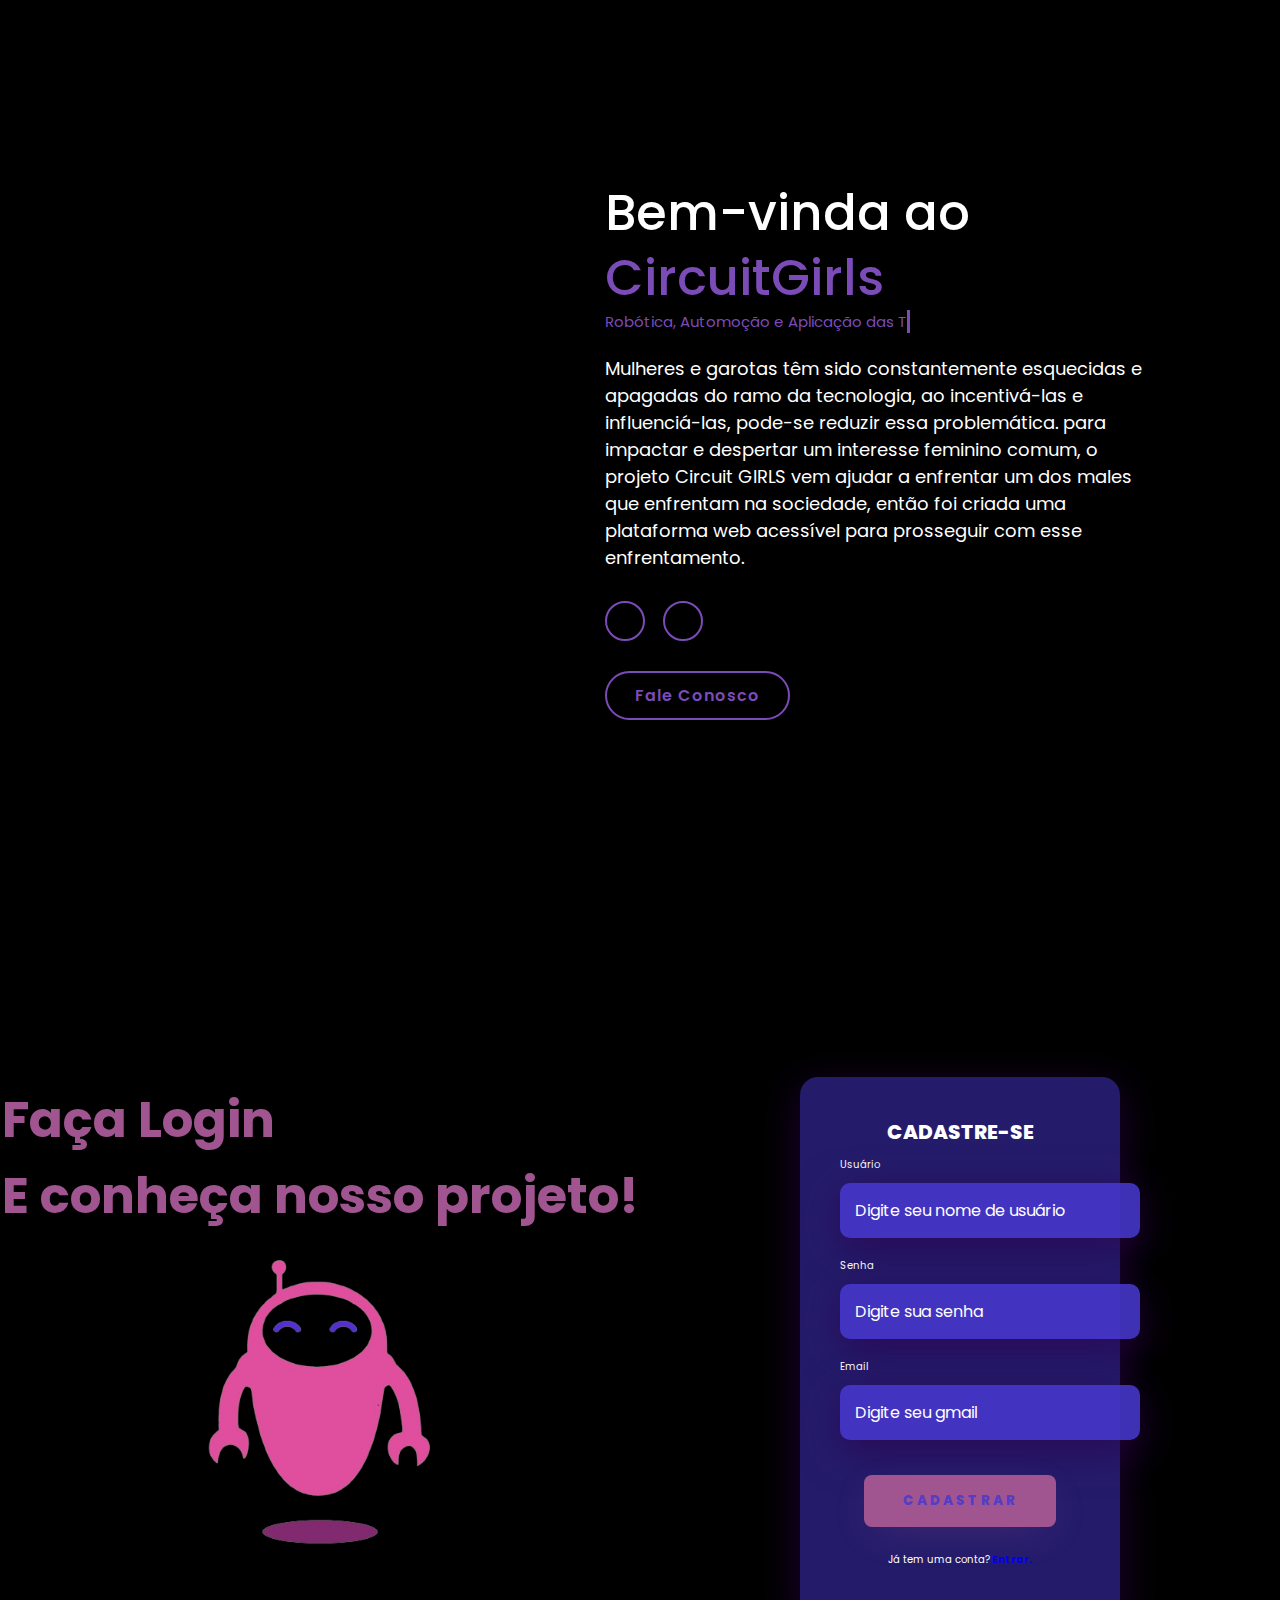
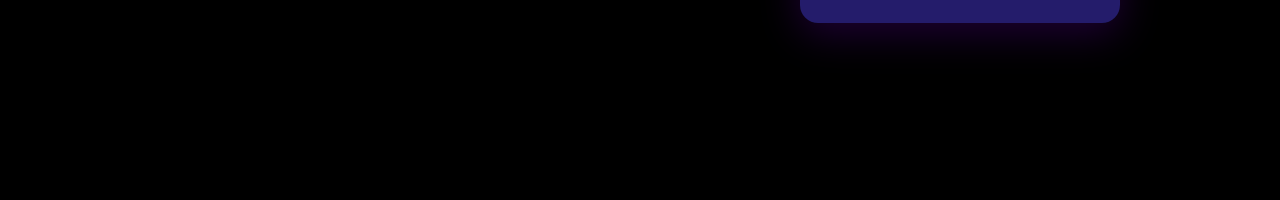
==== index.html @ b305b1cd "Update index.html" ====
<!DOCTYPE html>
<html lang="PT-BR">
<head>
    <meta charset="UTF-8">
    <meta name="viewport" content="width=device-width, initial-scale=1.0">
    <link rel="stylesheet" href="style.css">
    <link rel="stylesheet" href="https://cdnjs.cloudflare.com/ajax/libs/font-awesome/6.5.2/css/all.min.css" integrity="sha512-SnH5WK+bZxgPHs44uWIX+LLJAJ9/2PkPKZ5QiAj6Ta86w+fsb2TkcmfRyVX3pBnMFcV7oQPJkl9QevSCWr3W6A==" crossorigin="anonymous" referrerpolicy="no-referrer" />
    <title>Citcuit Girls</title>
    
</head>
<body> 
    <section class="home" id="home">
        <div class="home-img">
            <img url="Img/becazinha-removebg-preview.png" alt="">
        </div>
        <div class="home-content">
            <h1>Bem-vinda ao<span> CircuitGirls</span></h1>
            <div class="wrapper">
                <div class="typing-demo">Robótica, Automoção e Aplicação das TIC </div>
            </div>
            <p> Mulheres e garotas têm sido constantemente esquecidas e apagadas do ramo da tecnologia, ao incentivá-las e influenciá-las, pode-se reduzir essa problemática. para impactar e despertar um interesse feminino comum, o projeto Circuit GIRLS vem ajudar a enfrentar um dos males que enfrentam na sociedade, então foi criada uma plataforma web acessível para prosseguir com esse enfrentamento.</p>
        <div class="social-icon">
          <a href="https://www.instagram.com/circuit.girls/?igsh=ejNhbnExeWluZDBt"><i class="fa-brands fa-instagram"></i></a>
          <a href="https://github.com/CircuitGIRLS/circuitgirlssite.git"><i class="fa-brands fa-github"></i></a>
        </div>
        <a href="#" class="btn">Fale Conosco</a>
          </div>
    </section>
    <div class="main-login">
        <div class="left-login">
            <h1>Faça Login <br>E conheça nosso projeto!</h1>
            <img src="Img/becalindona-removebg-preview.png" class="left-img" alt="Beca">
        </div>
        <!--AREA DE CADASTRO-->
        <div id="signup-form" class="form-container active">
            <div class="right-login">
                <div class="card-login">
                    <h1>CADASTRE-SE</h1>
                    <div class="textfield">
                        <label for ="usuario">Usuário</label>
                        <input type="text" name="Usuario" id="Usuario" placeholder="Digite seu nome de usuário" required>
                    </div>
                    
                    <div class="textfield">
                        <label for ="senha">Senha</label>
                        <input type="password" name="Senha" id="Senha" placeholder="Digite sua senha" required>
                    </div>
                    <div class="textfield">
                        <label for ="gmail">Email</label>
                        <input type="email" name="Email" id="Email" placeholder="Digite seu gmail" required>
                    </div>
                    
                    <button href="inicio/inicio.html" type="text" class="btn-signup" onclick="cadastrar()">Cadastrar</button>
                </form>
                    <span>Já tem uma conta? <a href="#" onclick="toggleForm()"> <strong> Entrar.</strong></a></span>
                    <div id="cadastroMessage"></div>
                </div>
            </div>
        </div>
        <!--FIM AREA DE CADASTRO-->

        <!--AREA DE LOGIN-->
        <div id="login-form" class="form-container" style="display: none;">
            <div class="right-login">
                <div class="card-login">
                    <h1>ENTRAR</h1>
                    <div class="textfield">
                        <label for ="usuario">Usuário</label>
                        <input type="text" name="usuario"id="usuario" placeholder="Digite seu nome de usuário" required>
                    </div>
                    
                    <div class="textfield">
                        <label for ="senha">Senha</label>
                        <input type="password" name="senha" id="senha" placeholder="Digite sua senha" required>
                    </div>
                    </form>
                    <button href="Inicio/inicio.html"type="submit" class="btn-login" onclick="login()">Entrar</button>
                    <span>Não tem uma conta? <a href="#" onclick="toggleForm()"> <strong> Criar uma.</strong></a></span>
                    <div id="loginMessage"></div>
                </div>
            </div>
        </div>
        <!--FIM AREA DE LOGIN-->
    </div>
</body>
<script src="script.js"></script>
</html>
---- style.css ----
@import url('https://fonts.googleapis.com/css2?family=Poppins:wght@100;200;300;400;500;600&displau=swap');
* {
    margin: 0;
    padding: 0;
    box-sizing: border-box;
    text-decoration: none;
    border: none;
    outline: none;
    scroll-behavior: smooth;
    font-family: 'Poppins', sans-serif;
}
:root {
    --bg-color: #000000;
    --second-bg-color: #161616;
    --text-color: #fff;
    --main-color: #7b4bb7;
}
html {
    font-size:  62.5%;
    overflow-x: hidden;
}
body {
    background: var(--bg-color);
    font-family: "poppins", sans-serif;
    color: var(--text-color);
}
html::-webkit-scrollbar {
    width: 0.8rem;
}
html::-webkit-scrollbar-track {
    background: var(--bg-color);
}
html::-webkit-scrollbar-thumb {
    background: var(--main-color);
}

body {
    background-color: #000000;
    margin: 0;
    font-family: 'Noto Sans', sans-serif;
}

body *{
    box-sizing: border-box;
}

section {
    min-height: 100vh;
    padding: 5rem 9% 5rem;
}
.home {
    display: flex;
    justify-content: center;
    align-items: center;
    gap: 8rem;
    background: var(--bg-color);
}
.home .home-content h1{
    font-size: 5rem;
    font-weight: 500;
    line-height: 1.3;
}
.home .home-content h1 span{
    color: var(--main-color);
}
span {
    color: var(--text-color);
}
.home-content h3 {
    font-size: 4rem;
    margin-bottom: 1rem;
    font-weight: 700;
}
.home-img {
    border-radius: 50%;
}
.home-img img {
    position: relative;
    width: 32vw;
}
.home-img img:hover {
    transform: scale(1.01);
    filter: drop-shadow( 0 0 25px var(--main-color));
}
.home-content p {
    font-size:  1.8rem;
    font-weight: 400;
}
.social-icon a{
    display: inline-flex;
    justify-content: center;
    align-items: center;
    width: 4rem;
    height: 4rem;
    background: transparent;
    border: 0.2rem solid var(--main-color);
    font-size: 2rem;
    border-radius: 50%;
    color: var(--main-color);
    margin: 3rem 1.5rem 3rem 0;
    transition: 0.3s ease;
}
.social-icon a:hover {
    color: white;
    transform: scale(1.3)translateY(-5px);
    background: var(--main-color);
    box-shadow: 0 0 25px var(--main-color);
}
.btn {
    display: inline-block;
    padding: 1rem 2.8rem;
    background: var(--bg-color);
    border-radius: 4rem;
    font-size: 1.6rem;
    border: 2px solid var(--main-color);
    color: var(--main-color);
    letter-spacing: 0.1rem;
    font-weight: 600;
    transition: 0.3s ease;
    cursor: pointer;
}
.btn:hover {
    transform: scale(1.03);
    background-color: var(--main-color);
    color: var(--text-color);
    box-shadow: 0 0 25px var(--main-color);
}

.wrapper {
    height: 5vh;
  }

  .typing-demo {
    width: 33.9ch;
    animation: typing 2s steps(24), blink .5s step-end infinite alternate;
    white-space: nowrap;
    overflow: hidden;
    border-right: 3px solid;
    font-size: 1.5em;
    color: var(--main-color);
    position: relative;
  }
  
  @keyframes typing {
    from {
      width: 0
    }
  }
      
  @keyframes blink {
    50% {
      border-color: transparent
    }
  }
  
@media (max-width:1000px) {
    .home {
        gap: 4rem;
    }
}
@media (max-width:995px) {
    .home {
        flex-direction: column;
        margin: 5rem 4rem;
    }
    .home .home-content h3 {
        font-size: 2.5rem;
    }
    .home-content h1 {
        font-size: 5rem;
    }
    .home-img img {
        width: 70vw;
        margin-top: 4rem;
    }
}
.main-login{
    width: 100vw;
    height: 100vh;
    background: #000000;
    display: flex;
    justify-content: center;
    align-items: center;
}

.left-login{
    width: 50vw;
    height: 100vh;
    display: flex;
    flex-direction: column;
    justify-content: center;
    align-items: center;
}

.left-login > h1{
    font-size: 50px;
    color: #A05590;
}

.left-img{
    width: 30vw;
}

.right-login{
    width: 50vw;
    height: 100vh;
    display: flex;
    justify-content: center;
    align-items: center;
}

.card-login{
    width: 50%;
    display: flex;
    justify-content: center;
    align-items: center;
    flex-direction: column;
    padding: 40px 40px 45px;
    background: #29207bdd;
    border-radius: 18px;
    box-shadow: 0px 10px 40px #2c004db3;
}

.card-login > h1{
    color: #ffffff;
    font-weight: 800;
    margin: 0;

}

.textfield{
    width: 100%;
    display: flex;
    flex-direction: column;
    align-items: flex-start;
    justify-content: center;
    margin: 10px 10px ;
}

.textfield > input{
    width: 300px;
    border: none;
    border-radius: 10px;
    padding: 15px;
    background: #4839cedd;
    color: #ffffff;
    font-size: 12pt;
    box-shadow: 0px 10px 40px #2c004db3;
    outline: none;
    box-sizing: border-box;
}

.textfield > label{
    color: #ffffff;
    margin-bottom: 10px;

}

.textfield > input::placeholder{
    color: #ffffff;
}
.btn-signup {
    width: 80%;
    padding: 16px 0px;
    margin: 25px;
    border: none;
    border-radius: 8px;
    outline: none;
    text-transform: uppercase;
    font-weight: 800;
    letter-spacing: 3px;
    color: #4839cedd;
    background-color: #A05590;
    cursor: pointer;
    box-shadow: 0px 10px 40px -12px #a055904e;

}
.btn-login{
    width: 70%;
    padding: 16px 0px;
    margin: 25px;
    border: none;
    border-radius: 8px;
    outline: none;
    text-transform: uppercase;
    font-weight: 800;
    letter-spacing: 3px;
    color: #4839cedd;
    background-color: #A05590;
    cursor: pointer;
    box-shadow: 0px 10px 40px -12px #a055904e;

}

@media only screen and (max-width: 950px ){
    .card-login{
        width: 85%;
    }
}
    
@media only screen and (max-width: 600px){
    .main-login{ 
        flex-direction: column;
    }
    .left-login > h1{
        display: none;
    }
    
    .left-login{
        width: 100%;
        height: auto;
    }
    .right-login{
        width: 100%;
        height: auto;
    }

    .left-img{
        width: 50vh;
    }

    .card-login{
        width: 90%;

    }
}
#loginMessage, #cadastroMessage {
    margin-top: 10px;
    color: red;
}
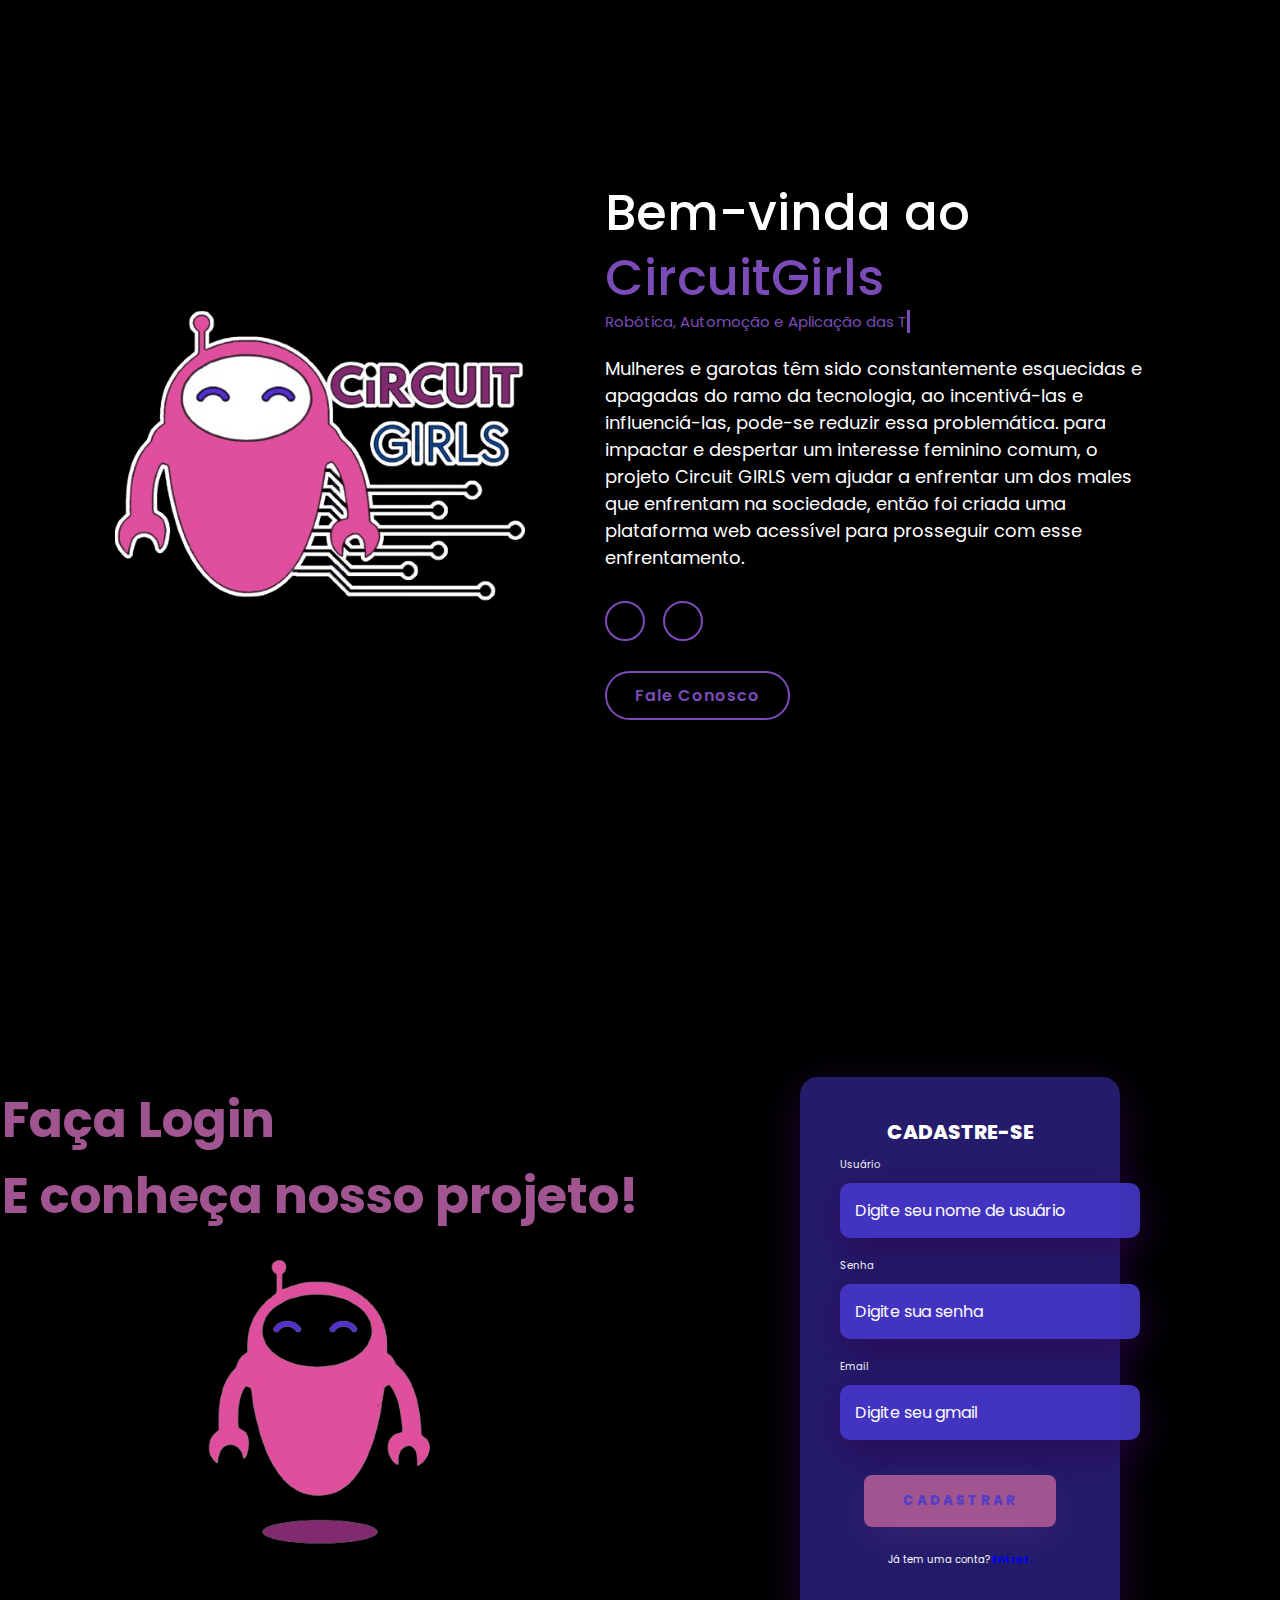
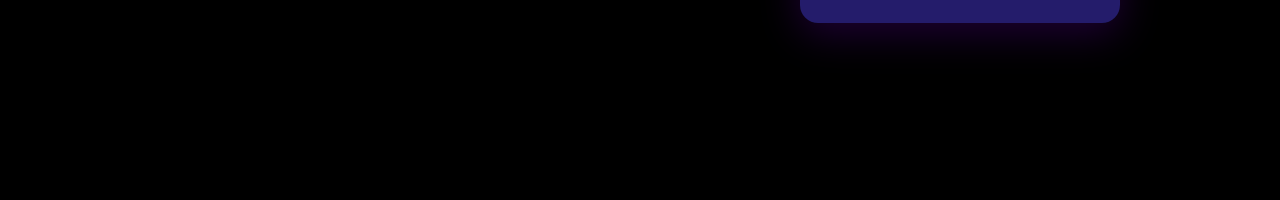
==== commit 1658d2e8: "Update index.html" ====
--- a/index.html
+++ b/index.html
@@ -11,7 +11,7 @@
 <body> 
     <section class="home" id="home">
         <div class="home-img">
-            <img url="Img/becazinha-removebg-preview.png" alt="">
+            <img src="Img/becazinha-removebg-preview.png" alt="">
         </div>
         <div class="home-content">
             <h1>Bem-vinda ao<span> CircuitGirls</span></h1>
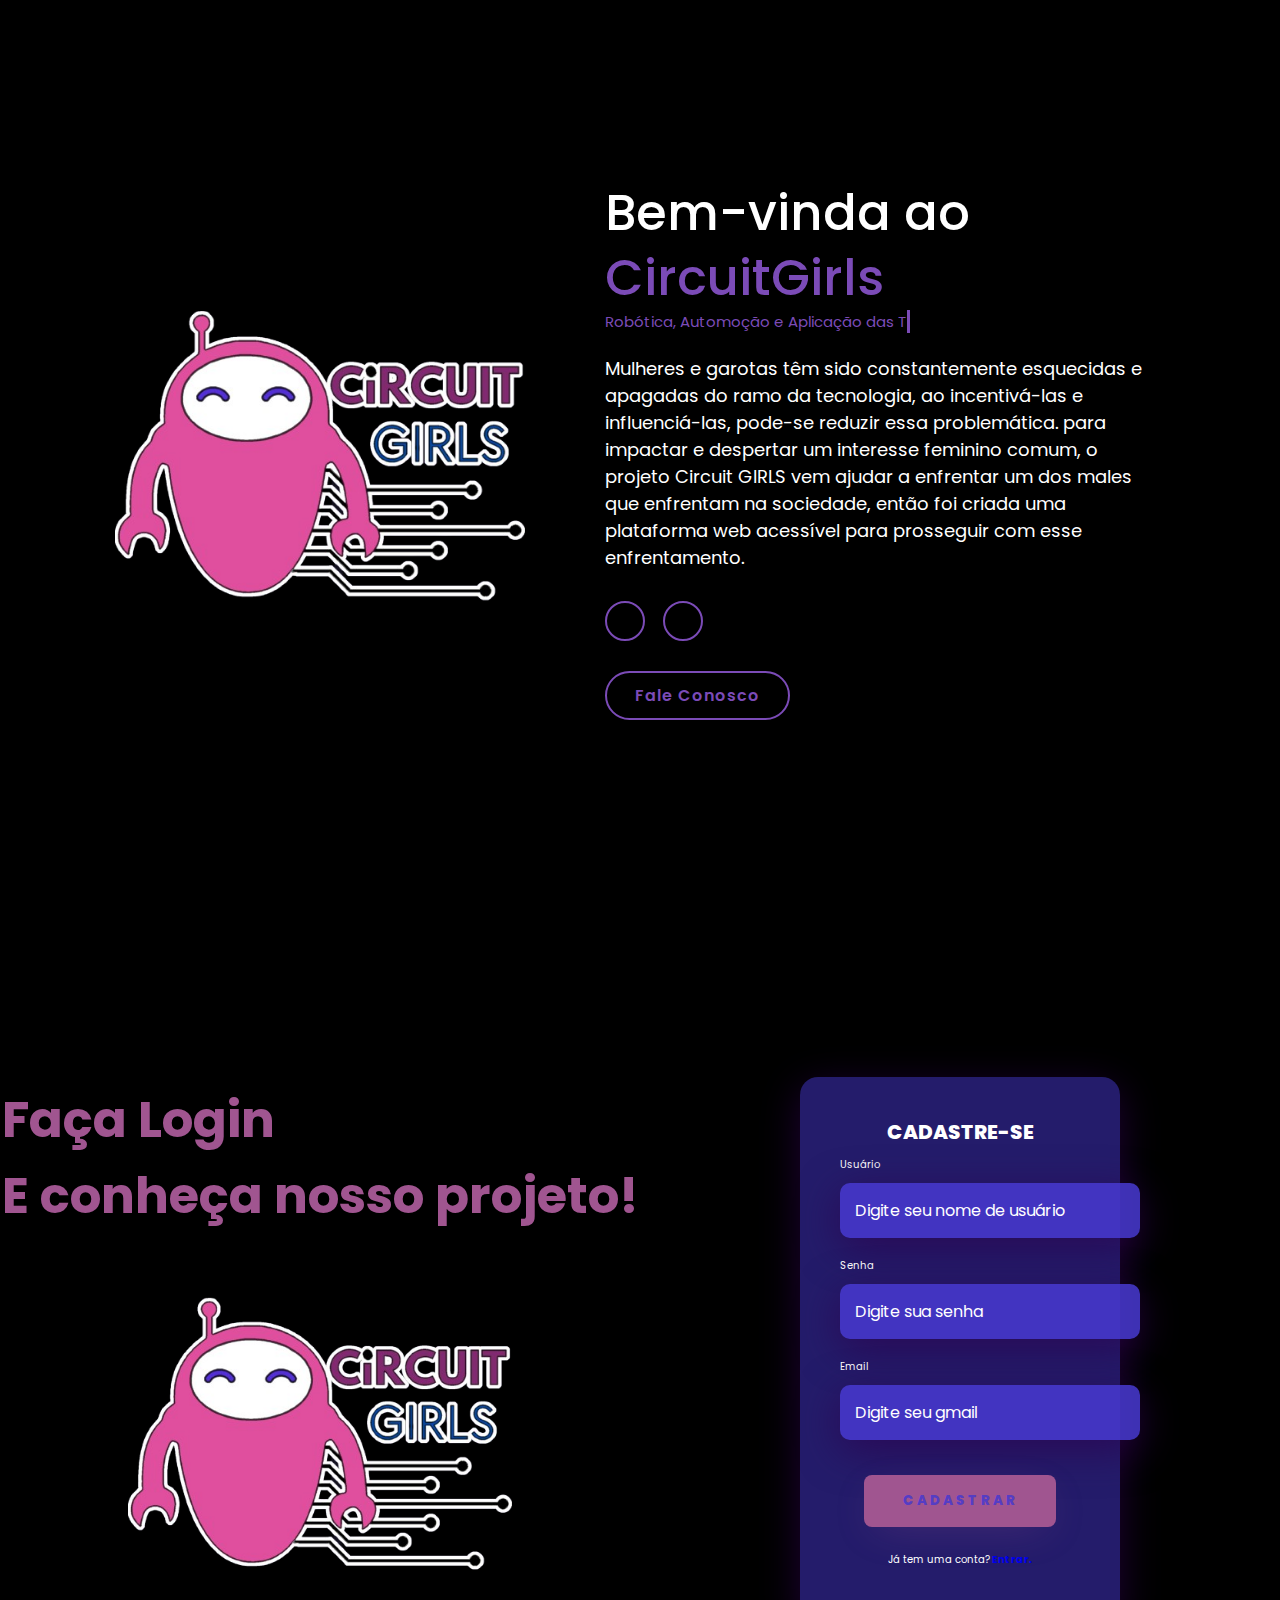
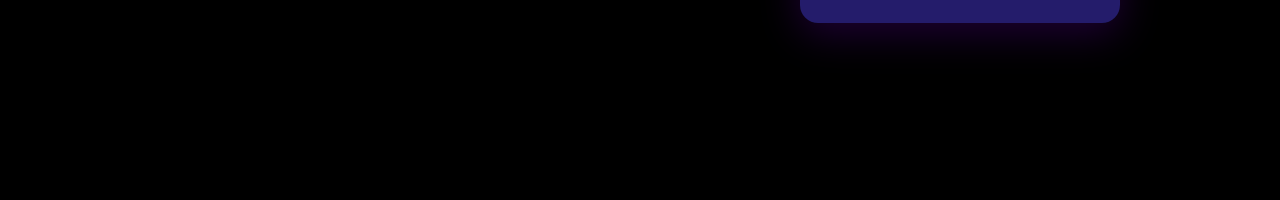
==== commit 2f5854ef: "Update index.html" ====
--- a/index.html
+++ b/index.html
@@ -29,7 +29,7 @@
     <div class="main-login">
         <div class="left-login">
             <h1>Faça Login <br>E conheça nosso projeto!</h1>
-            <img src="Img/becalindona-removebg-preview.png" class="left-img" alt="Beca">
+            <img src="Img/becazinha-removebg-preview.png" class="left-img" alt="Beca">
         </div>
         <!--AREA DE CADASTRO-->
         <div id="signup-form" class="form-container active">
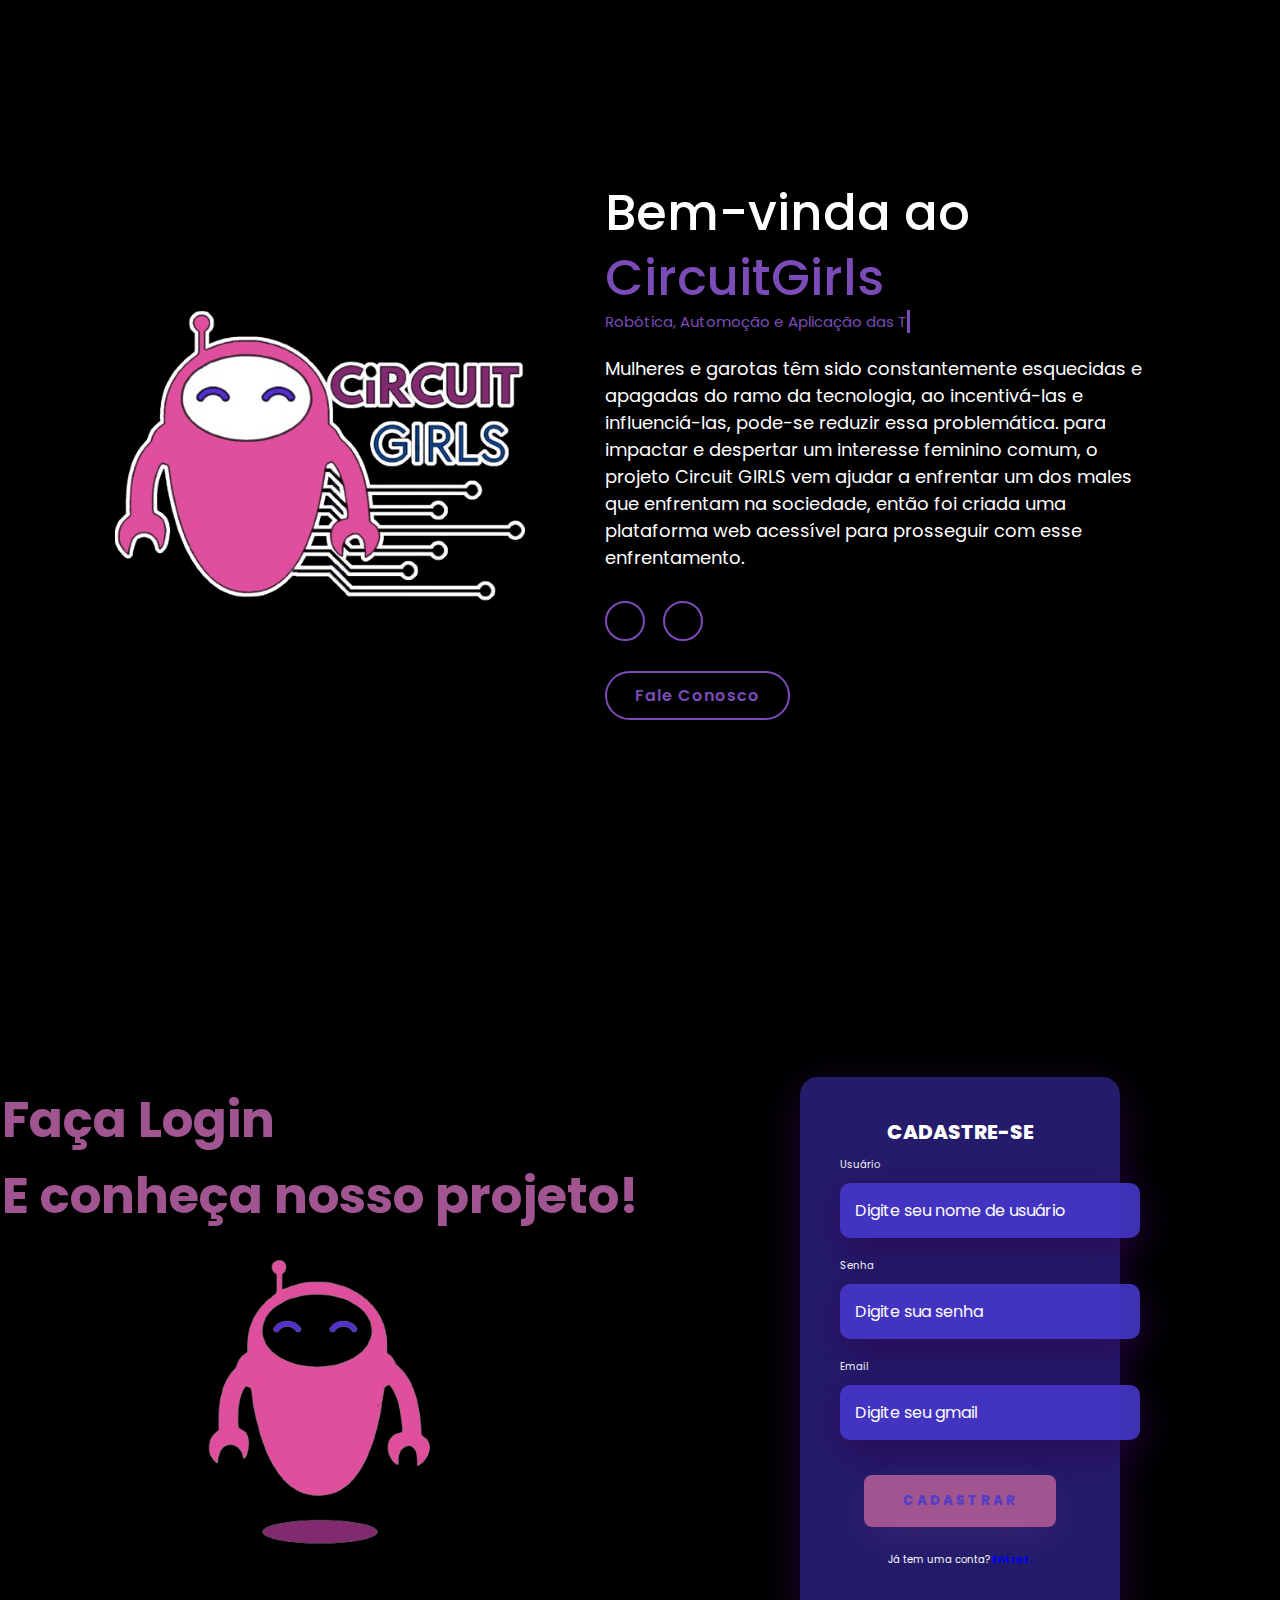
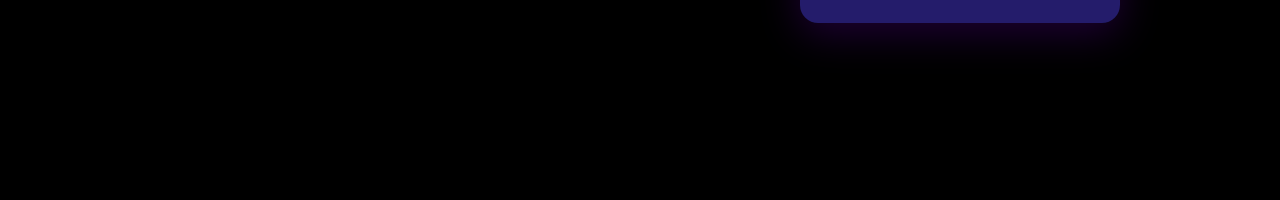
==== commit f6484b9d: "Update index.html" ====
--- a/index.html
+++ b/index.html
@@ -29,7 +29,7 @@
     <div class="main-login">
         <div class="left-login">
             <h1>Faça Login <br>E conheça nosso projeto!</h1>
-            <img src="Img/becazinha-removebg-preview.png" class="left-img" alt="Beca">
+            <img src="Img/becalindona-removebg-preview.png" class="left-img" alt="Beca">
         </div>
         <!--AREA DE CADASTRO-->
         <div id="signup-form" class="form-container active">
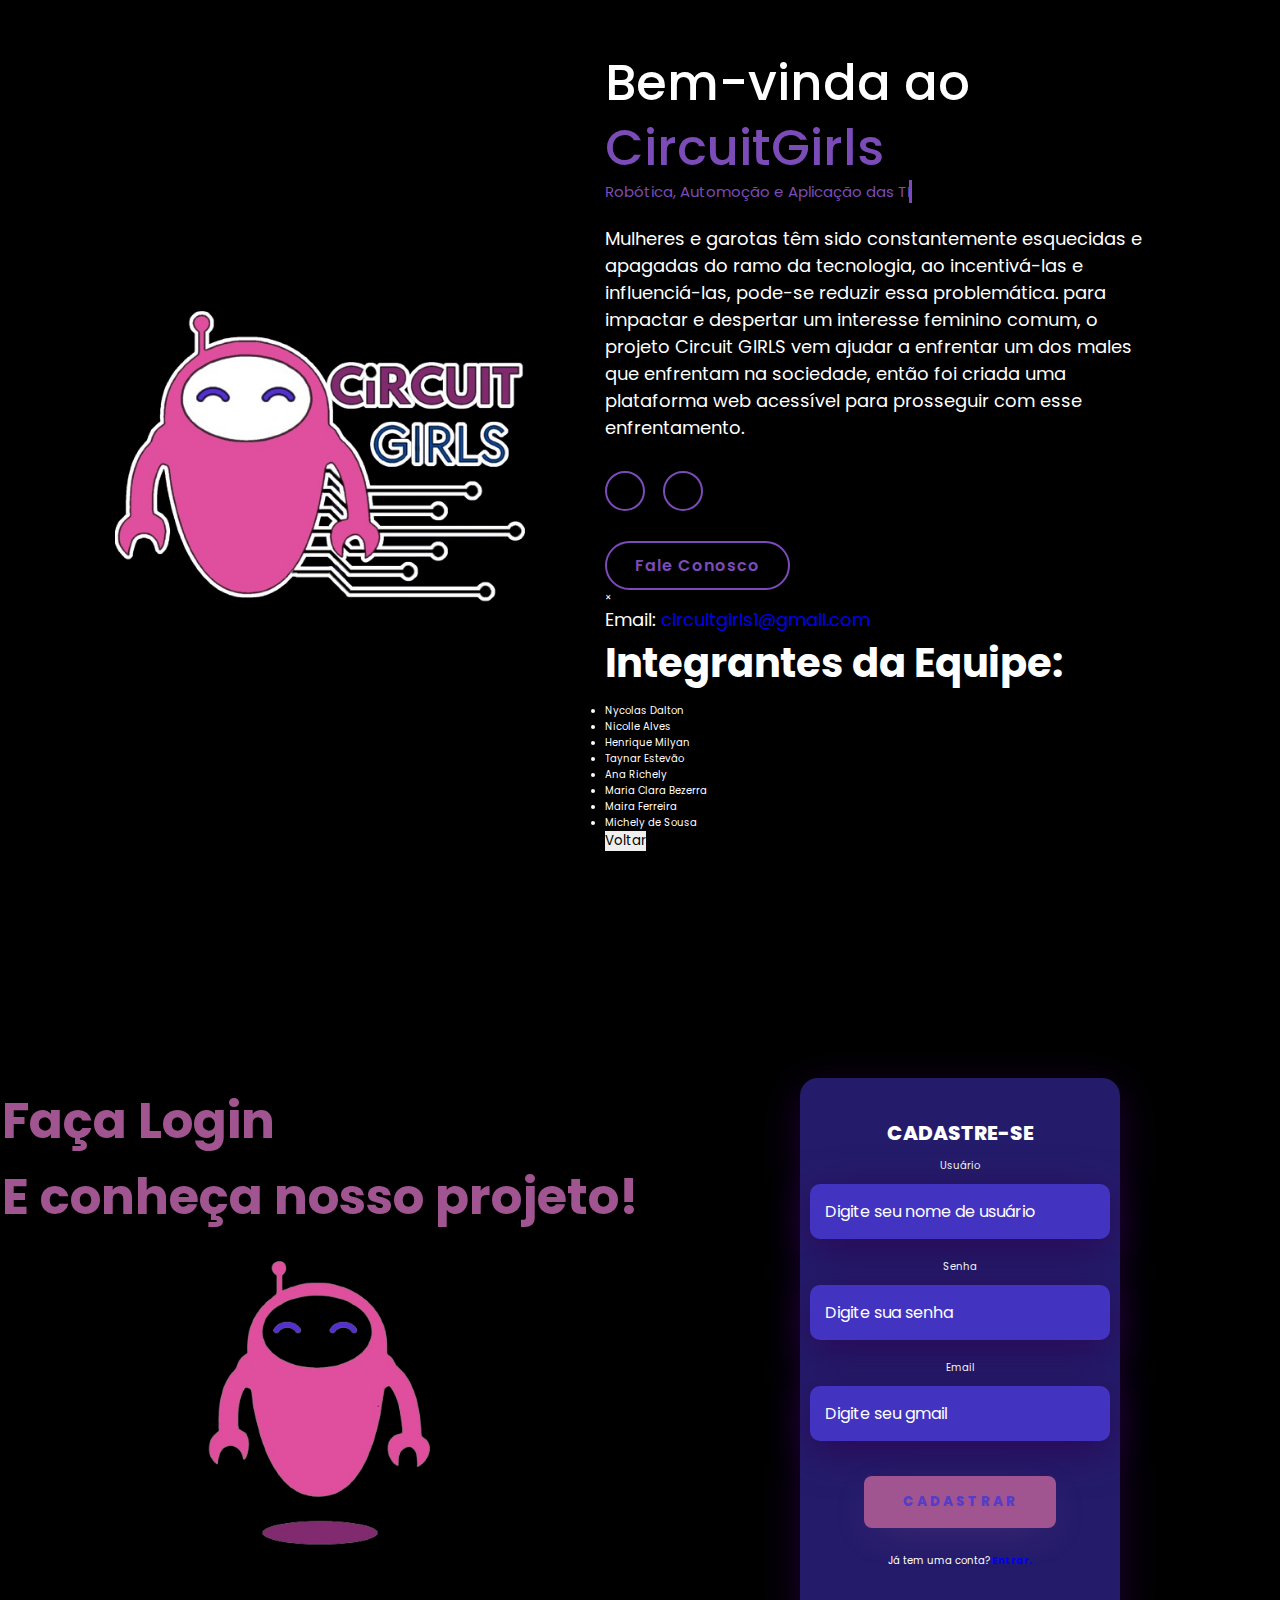
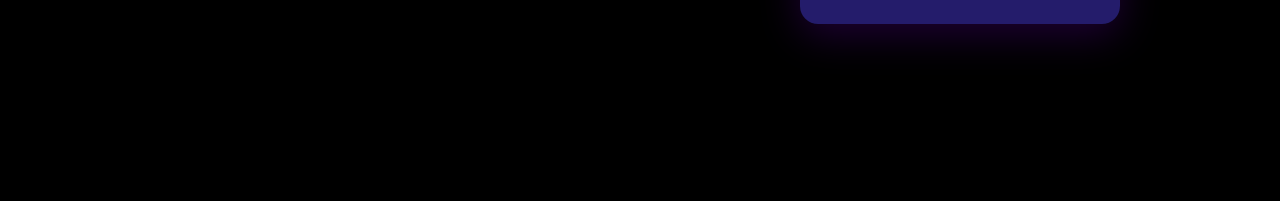
==== commit ff5b404b: "Update index.html" ====
--- a/index.html
+++ b/index.html
@@ -23,7 +23,38 @@
           <a href="https://www.instagram.com/circuit.girls/?igsh=ejNhbnExeWluZDBt"><i class="fa-brands fa-instagram"></i></a>
           <a href="https://github.com/CircuitGIRLS/circuitgirlssite.git"><i class="fa-brands fa-github"></i></a>
         </div>
-        <a href="#" class="btn">Fale Conosco</a>
+        <div class="container">
+            <button class="btn" id="contactBtn">Fale Conosco</button>
+        </div>
+    
+        <div id="contactModal" class="modal">
+            <div class="modal-content">
+                <span class="close" id="closeBtn">&times;</span>
+                <p class="contact-email">Email: <a href="mailto:circuitgirls1@gmail.com">circuitgirls1@gmail.com</a></p>
+                <div class="team-members">
+                    <h3>Integrantes da Equipe:</h3>
+                    <div class="row">
+                        <div class="column">
+                            <ul>
+                                <li>Nycolas Dalton</li>
+                                <li>Nicolle Alves</li>
+                                <li>Henrique Milyan</li>
+                                <li>Taynar Estevão</li>
+                            </ul>
+                        </div>
+                        <div class="column">
+                            <ul>
+                                <li>Ana Richely</li>
+                                <li>Maria Clara Bezerra</li>
+                                <li>Maira Ferreira</li>
+                                <li>Michely de Sousa</li>
+                            </ul>
+                        </div>
+                    </div>
+                </div>
+                <button id="closeModalBtn">Voltar</button>
+            </div>
+        </div>
           </div>
     </section>
     <div class="main-login">
@@ -50,7 +81,7 @@
                         <input type="email" name="Email" id="Email" placeholder="Digite seu gmail" required>
                     </div>
                     
-                    <button href="inicio/inicio.html" type="text" class="btn-signup" onclick="cadastrar()">Cadastrar</button>
+                    <button href="inicio.html" type="text" class="btn-signup" onclick="cadastrar()">Cadastrar</button>
                 </form>
                     <span>Já tem uma conta? <a href="#" onclick="toggleForm()"> <strong> Entrar.</strong></a></span>
                     <div id="cadastroMessage"></div>
@@ -74,7 +105,7 @@
                         <input type="password" name="senha" id="senha" placeholder="Digite sua senha" required>
                     </div>
                     </form>
-                    <button href="Inicio/inicio.html"type="submit" class="btn-login" onclick="login()">Entrar</button>
+                    <button href="inicio.html"type="submit" class="btn-login" onclick="login()">Entrar</button>
                     <span>Não tem uma conta? <a href="#" onclick="toggleForm()"> <strong> Criar uma.</strong></a></span>
                     <div id="loginMessage"></div>
                 </div>
--- a/style.css
+++ b/style.css
@@ -132,7 +132,7 @@
   }
 
   .typing-demo {
-    width: 33.9ch;
+    width: 34.1ch;
     animation: typing 2s steps(24), blink .5s step-end infinite alternate;
     white-space: nowrap;
     overflow: hidden;
@@ -233,7 +233,7 @@
     width: 100%;
     display: flex;
     flex-direction: column;
-    align-items: flex-start;
+    align-items: center;
     justify-content: center;
     margin: 10px 10px ;
 }
